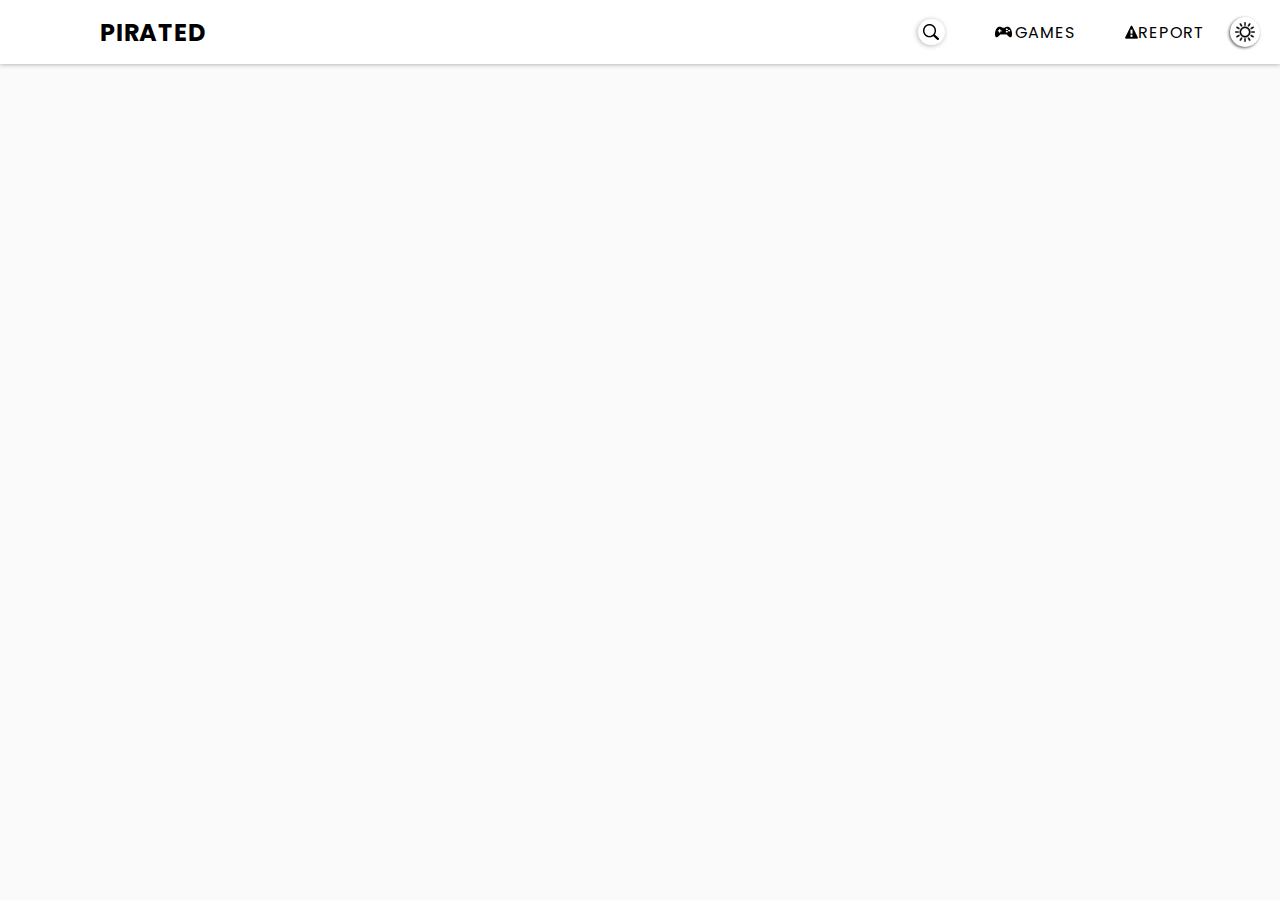
==== games.html @ bd5c61ac "Updated HTML" ====
<!DOCTYPE html>
<html lang="en">
  <head>
    <!-- Google tag (gtag.js) -->
    <script async src="https://www.googletagmanager.com/gtag/js?id=G-71M0QYN05R"></script>
    <script>
    window.dataLayer = window.dataLayer || [];
    function gtag(){dataLayer.push(arguments);}
    gtag('js', new Date());

    gtag('config', 'G-71M0QYN05R');
    </script> 
    <meta charset="utf-8">
    <meta name="viewport" content="width=device-width, initial-scale=1">
    <script src="datas.js" defer></script>
    <script src="app.js" defer></script>
    <script src="index.js" defer></script>
    <link rel="stylesheet" href="index.css">
    <title> Pirated Home </title>
  </head>
<body>

  <nav class="delay">
    <a href="index.html" class="logo"> Pirated </a>
    <ul>
      <li>
        <div class="search-wrapper">
          <input type="text" class="search-input" placeholder="Search here...">
          <button type="button" class="search-button"></button>
        </div>
        <div class="search-list"></div>
      </li>
      <li>
        <a href="games.html" class="games"><img class="controller-icon" src="icons/controller-icon.png"> Games </a>
      </li>
      <li>
        <a href="#" class="report"><img class="warning-icon" src="icons/warning-icon-b.png"> Report </a>
      </li>
      <li><span class="a1"><button type="button" class="color-scheme"></button></span></li>
    </ul>
  </nav>
  
  <section>

    <div class="search-box-result">
      
      <h3> Results 
        <button type="button" class="search-box-c">x</button>
      </h3>
      <div class="search-box-result-wrapper"></div>
    </div>

    <div class="preview-image">
      <div class="cols-3"><button>&lt;</button></div>
      <div class="cols-3">
        <div class="cols-2">
          <button type="button" class="preview-image-c">x</button>
          <img class="opac" src="">
        </div>
        <div class="cols-2">
          <img class="opac images" src="">
          <img class="opac images" src="">
          <img class="opac images" src="">
          <img class="opac images" src="">
        </div>
      </div>
      <div class="cols-3"><button>&gt;</button></div>
    </div>

    <div class="game-detail delay">
      <div class="cols-2">
        <img src="" class="img">
      </div>
      <div class="cols-2">
        <button type="button" class="game-detail-c">&times;</button>
        <h3>Screenshots</h3>
        <div class="game-images">
          <img src="" class="img img-preview">
          <img src="" class="img img-preview">
          <img src="" class="img img-preview">
          <img src="" class="img img-preview">
        </div>
        <h3> </h3>
        <summary>
          
        </summary>
        <table>
          <tr>
            <th>File Name:</th>
            <td></td>
          </tr>
          <tr>
            <th>File Size:</th>
            <td></td>
          </tr>
          <tr>
            <th>File Type:</th>
            <td> </td>
          </tr>
          <tr>
            <th>Region:</th>
            <td></td>
          </tr>
          <tr>
            <th>Language:</th>
            <td></td>
          </tr>
          <tr>
            <th>Genre:</th>
            <td></td>
          </tr>
          <tr>
            <th>Download Link:</th>
            <td><a href="#">Download</a><a href="#" class="donate">Donate</a></td>
          </tr>
        </table>
      </div>
    </div>
    
    <div class="games-wrapper delay">

    </div>

  </section>

  <footer>

  </footer>

</body>
</html>
---- index.css ----
@media screen and (max-width: 1366px) {

* {
  padding: 0px;
  margin: 0px;
  text-decoration: none;
  list-style: none;
  border: none;
  outline: none;
  box-sizing: border-box;
}

*::-webkit-scrollbar {
  width: 5px;
}
*::-webkit-scrollbar-thumb {
  background: black;
  border-radius: 10px;
}

.search-list::-webkit-scrollbar,
.game-detail.game-detail-s::-webkit-scrollbar {
  width: 0px;
}

@font-face {
  font-family: poppins-l;
  src: url(fonts/Poppins-Light.ttf);
  font-weight: light;
}

@font-face {
  font-family: poppins-r;
  src: url(fonts/Poppins-Regular.ttf);
  font-weight: 400;
}

@font-face {
  font-family: poppins-b;
  src: url(fonts/Poppins-Bold.ttf);
  font-weight: bold;
}

/** Keyframes **/

@keyframes onload {
  0% {
    opacity: 0;
  }
  100% {
    opacity: 1;
  }
}

@keyframes rotate {
  0% {
    transform: rotate(350deg);
    box-shadow: 0px 0px 2px black;
  }
  100% {
    transform: none;
    box-shadow: 0px 0px 2px black;
  }
}

@keyframes rotate2 {
  0% {
    transform: rotate(350deg);
  }
  100% {
    transform: none;
  }
}

@keyframes descend {
  0% {
    transform: translateY(-100em);
  }
  100% {
    transform: none;
  }
}

@keyframes ascend {
  0% {
    transform: none;
  }
  100% {
    transform: translateY(-100em);
  }
}

@keyframes slideFromRight {
  0% {
    transform: translateX(100em);
    position: fixed;
  }
  100% {
    transform: none;
    position: fixed;
  }
}

@keyframes slideToRight {
  0% {
    transform: none;
    position: fixed;
  }
  100% {
    transform: translateX(100em);
    position: fixed;
  }
}

@keyframes clicked {
  0% {
    transform: scale(.9);
  }
  100% {
    transform: scale(1);
  }
}

/** Hovers **/

nav .search-list button:hover {
  text-decoration: underline;
}

section .games-wrapper .boxes button:hover {
  background: linear-gradient(to bottom right, rgb(46, 46, 46), rgb(24, 24, 24), rgb(41, 41, 41));
  box-shadow: 0px 0px 2px rgb(221, 221, 221);
}

.preview-image .cols-3:nth-child(even) .preview-image-c:hover {
  background: rgba(14, 14, 14, 0.842);
}

.search-box-result .search-box-c:hover {
  box-shadow: 0px 0px 5px rgb(201, 201, 201);
  background: linear-gradient(to bottom right, rgb(238, 238, 238), white, rgb(216, 216, 216));
}

.search-box-result .search-box-result-wrapper .boxes:hover {
  transform: translateY(-2px);
  border: 1px solid red;
}

.preview-image .cols-3:nth-child(odd) button:hover {
  background: rgb(27, 27, 27);
}

.game-detail .cols-2 .img-preview:hover {
  transform: scale(.995);
  transition: .15s ease-in-out;
  opacity: .8;
  cursor: pointer;
}
.preview-image .cols-2:nth-child(even) img:hover {
  border: 1px solid rgb(255, 0, 0);
  transition: .15s ease-in-out;
  transform: scale(.99);
  opacity: .8;
  cursor: pointer;
}

.game-detail .cols-2 button:hover {
  background: linear-gradient(to bottom right, rgb(255, 121, 121), rgb(255, 44, 44), rgb(255, 75, 75));
  cursor: pointer;
}

.game-detail .cols-2 table td a:hover {
  background: linear-gradient(to bottom right, rgb(71, 253, 71), rgb(2, 180, 2), rgb(24, 248, 24));
}

.game-detail .cols-2 table td a.donate:hover {
  background: linear-gradient(to bottom right, rgb(83, 83, 252),#2f2fff,rgb(34, 34, 243));
}

.clicked {
  animation: clicked .1s ease-in-out 1;
}

body {
  font-family: poppins-r;
  font-size: 16px;
  background: rgb(250, 250, 250);
  letter-spacing: .8px;
  animation: onload .5s ease-in-out 1;
}

nav {
  width: 100%;
  height: 4em;
  display: flex;
  flex-direction: row;
  justify-content: space-between;
  align-items: center;
  color: rgb(0, 0, 0);
  box-shadow: 0px 0px 5px rgb(158, 158, 158);
  background: white;
  padding: 0px 20px 0px 100px;
}

nav ul {
  display: flex;
  justify-content: space-around;
  align-items: center;
}

nav .search-wrapper {
  width: 27px;
  height: auto;
  overflow: hidden;
  box-shadow: -.8px .8px 5px rgb(182, 182, 182);
  border-radius: 100px;
  padding: 5px;
  display: flex;
  flex-direction: row;
  align-items: center;
  transition: .5s ease-in-out;
  position: relative;
}

nav .search-wrapper.border-radius {
  border-radius: 10px 10px 0px 0px;
  background: rgba(0, 0, 0, 0.842);
  box-shadow: -.8px .8px 5px rgb(201, 201, 201);
  transition: .2s ease-in-out;
}

nav .search-wrapper.border-radius input {
  color: white;
}

nav .search-wrapper.border-radius button {
  background: url(icons/search-icon-w.png) no-repeat center;
  background-size: contain;
}

nav ul li:nth-child(1) {
  position: relative;
  display: flex;
  flex-wrap: wrap;
  flex-direction: column;
  align-items: center;
  justify-content: center;
}

nav .search-list {
  position: absolute;
  top: 36px;
  left: 0;
  background: rgba(0, 0, 0, 0.842);
  max-height: 300px;
  overflow: auto;
  border-radius: 0px 0px 10px 10px;
  width: 82.5%;
  margin: 0% 8.5%;
  z-index: 1;
}

nav .search-list button {
  background: transparent;
  width: 100%;
  height: auto;
  margin: 0px auto;
  display: block;
  padding: 10px 5px;
  color: white;
  text-transform: capitalize;
}

nav .expand {
  width: 235px;
}

nav .search-wrapper input {
  position: absolute;
  border-radius: 10px 0px 0px 10px;
  margin: 0px 10px;
  opacity: 0;
}

nav .search-wrapper input.show {
  position: static;
  opacity: 1;
}

nav .search-wrapper input,
nav .search-wrapper button {
  padding: 5px;
  background: transparent;
}

nav .search-wrapper button {
  background: url(icons/search-icon.png) no-repeat center;
  background-size: contain;
  width: 1.2em;
  height: 1.2em;
  cursor: pointer;
  z-index: 1;
}

nav a {
  color: inherit;
  text-transform: uppercase;
  display: flex;
  flex-wrap: wrap;
  flex-direction: row;
  justify-content: space-around;
  align-items: center;
  font-family: poppins-r;
}

nav a .controller-icon {
  width: 1.05em;
  margin-right: 3px;
}

nav a .warning-icon{
  width: .85em;
}

nav .logo {
  font-size: x-large;
  font-family: poppins-b;
  box-shadow: none;
}

nav .search-wrapper,
nav ul li a {
  margin: 0px 25px;
}

nav ul li .a1 {
  box-shadow: -1px 1px 3px rgb(94, 94, 94);
  border-radius: 100em;
  padding: 5px;
  display: block;
  animation: rotate .5s ease-in-out 1;
}

nav ul li .a1 button {
  background: url(icons/sun-icon.png) no-repeat center;
  background-size: cover;
  width: 1.5em;
  height: 1.5em;
  display: block;
  cursor: pointer;
}

header {
  width: 100%;
  height: auto;
}

header h1 {
  text-align: center;
  padding: 30px;
  font-family: poppins-b;
}

header ul li:nth-child(odd) {
  padding: 10px 0px 5px 10px;
}

header ul li:nth-child(even) {
  padding: 0px 0px 15px 20px;
}

footer {
  width: 100%;
  height: 3.5em;
  display: flex;
  flex-direction: row;
  justify-content: center;
  align-items: center;
}

/** Games Section **/

section {
  width: 100%;
  height: auto;
}

section ul {
  width: 100%;
  height: auto;
  padding: 20px 0px;
  display: flex;
  flex-direction: row;
  justify-content: space-around;
  align-items: center;
}

section ul li a {
  display: block;
  padding: 5px;
}

section .games-wrapper {
  width: 100%;
  height: auto;
  display: flex;
  flex-direction: row;
  justify-content: space-around;
  flex-wrap: wrap;
  padding: 10px 0px;
}

section .games-wrapper .boxes {
  width: 250px;
  height: auto;
  box-shadow: 0px 0px 3px black;
  padding: 10px;
  border-radius: 10px;
  margin: 20px 10px;
  transition: .2s ease-in-out;
  position: relative;
}

section .games-wrapper .boxes img {
  width: 100%;
  height: 400px;
  border-radius: 10px;
}

section .games-wrapper .boxes hr {
  width: 100%;
  background: rgb(119, 119, 119);
  height: 1px;
}

section .games-wrapper ul {
  margin: 0px;
  padding: 0px;
  display: block;
}

section .games-wrapper ul li h4 {
  margin: 0px;
  padding: 0px;
  width: auto;
  height: 60px;
  display: flex;
  justify-content: center;
  align-items: center;
}

section .games-wrapper ul li {
  text-align: center;
  margin: 5px 0px;
}

section .games-wrapper ul li button {
  padding: 10px 0px;
  background: linear-gradient(to bottom right, rgb(53, 53, 53), black, rgb(41, 41, 41));
  color: white;
  border-radius: 10px;
  width: 60%;
  margin: 10px 0px auto;
  font-size: 16px;
  box-shadow: 0px 0px 2px rgb(44, 44, 44);
  cursor: pointer;
}

/** Result Section **/

.search-box-result {
  position: fixed;
  width: 100%;
  height: 100%;
  top: 0%;
  left: 0%;
  margin: auto;
  background: rgba(0, 0, 0, 0.952);
  transform: translateX(100em);
  transition: .5s ease-in-out;
  overflow: auto;
  z-index: 1;
}

.search-box-result.show {
  transform: none;
}

.search-box-result h3 {
  display: flex;
  flex-direction: row;
  justify-content: center;
  align-items: center;
  flex-wrap: wrap;
  padding: 20px 0px;
  margin-bottom: 30px;
  color: white;
  font-family: poppins-b;
  border-bottom: 1px solid white;
  position: relative;
}

.search-box-result .search-box-result-wrapper {
  width: 100%;
  height: 100vh;
  overflow: auto;
  display: flex;
  flex-direction: row;
  flex-wrap: wrap;
  justify-content: space-around;
  align-items: center;
  padding: 20px 0px;
}

.search-box-result .search-box-result-wrapper .boxes {
  padding: 5px;
  border-radius: 10px;
  margin: 0% 1% 3% 1%;
  border: 1px solid white;
  background: black;
  color: white;
  cursor: pointer;
  width: 20%;
  transition: .15s ease-in-out;
}

.search-box-result .search-box-result-wrapper .boxes ul {
  display: block;
}

.search-box-result .search-box-result-wrapper .boxes ul li {
  display: block;
  padding: 5px 0px;
  width: 100%;
}

.search-box-result .search-box-result-wrapper .boxes img {
  border-radius: 10px;
  width: 100%;
}

.search-box-result .search-box-c {
  position: absolute;
  background: rgba(253, 253, 253, 0.938);
  padding: 10px 30px;
  font-size: 1.2em;
  font-weight: bold;
  right: 0;
  margin-right: 40px;
  color: inherit;
  border-radius: 100px;
  cursor: pointer;
  transition: .5s ease-in-out;
  color: black;
  transform: translateY(-100em);
}

.search-box-result .search-box-c.peekaboo {
  transform: none;
}

.color-scheme {
  transition: .5s ease-in-out;
}

.color-scheme.moon {
  background: url(icons/moon-icon.png) no-repeat center;
  background-size: cover;
  display: block;
}

/** Preview Image Section **/

.preview-image {
  width: 100%;
  height: 100%;
  position: fixed;
  top: 0;
  left: 0;
  flex-wrap: wrap;
  flex-direction: row;
  justify-content: space-around;
  align-items: center;
  background: rgba(0, 0, 0, 0.995);
  color: white;
  z-index: 5;
  display: none;
}

.preview-image.slideFromRight {
  display: flex;
  animation: slideFromRight .5s ease-in-out 1;
}

.preview-image.slideFromRight.slideToRight {
  animation: slideToRight .5s ease-in-out 1;
}

.preview-image .cols-3:nth-child(even) {
  width: 75%;
  height: auto;
  display: flex;
  flex-wrap: wrap;
  flex-direction: column;
  justify-content: space-around;
  align-items: center;
  position: relative;
}

.preview-image .cols-3:nth-child(even) .preview-image-c {
  position: absolute;
  background: rgba(3, 3, 3, 0.651);
  padding: 10px 30px;
  font-size: 1.2em;
  font-weight: bold;
  margin-left: calc(75% / 2);
  color: inherit;
  border-radius: 100px;
  margin-top: 50px;
  cursor: pointer;
  transform: translateY(-100em);
  transition: .5s ease-in-out;
  box-shadow: 0px 0px 2px white;
}

.preview-image .cols-3:nth-child(even) .preview-image-c.peekaboo {
  transform: none;
}

.preview-image .cols-3:nth-child(even) img {
  border: 1px solid rgb(255, 255, 255);
  opacity: 0;
}

.preview-image .cols-3:nth-child(even) img.opacity {
  opacity: 1;
}

.preview-image .cols-3:nth-child(odd) {
  width: 10%;
  text-align: center;
}

.preview-image .cols-3:nth-child(odd) button {
  cursor: pointer;
  font-size: 2.5em;
  font-family: poppins-b;
  background: transparent;
  border-radius: 20px;
  padding: 15px 20px;
  display: block;
  margin: auto;
  color: inherit;
}

.preview-image .cols-2:nth-child(odd) {
  width: 100%;
  height: 70vh;
  text-align: center;
}

.preview-image .cols-2:nth-child(odd) img {
  width: 80%;
  border-radius: 10px;
  transition: 1s ease-in-out;
}

.preview-image .cols-2:nth-child(even) {
  width: 100%;
  height: 25vh;
  display: flex;
  flex-wrap: wrap;
  flex-direction: row;
  justify-content: space-around;
  align-items: center;
}

.preview-image .cols-2:nth-child(even) img {
  width: 20%;
  cursor: pointer;
}

.preview-image .cols-2:nth-child(even) img.selected {
  border: 2px solid rgb(50, 231, 50);
  transform: scale(.95);
  border-radius: 10px;
}

.game-detail {
  width: 90%;
  height: 90%;
  display: none;
  flex-direction: row;
  flex-wrap: wrap;
  justify-content: center;
  align-items: center;
  color: white;
  position: fixed;
  background: rgba(0, 0, 0, 0.952);
  top: 5%;
  left: 5%;
  overflow: auto;
  border-radius: 10px;
  z-index: 1;
}

.game-detail.game-detail-s {
  display: flex;
  animation: descend .5s ease-in-out 1;
}

.game-detail.game-detail-s.game-detail-c {
  animation: ascend .5s ease-in-out 1;
}

.game-detail .cols-2 {
  width: 50%;
  height: auto;
  display: flex;
  flex-direction: column;
  flex-wrap: wrap;
  justify-content: space-around;
  align-items: center;
  padding: 20px;
}

.game-detail .cols-2 button {
  font-size: 26px;
  background: transparent;
  color: inherit;
  margin-bottom: 20px;
  background: linear-gradient(to bottom right, rgb(255, 121, 121), rgb(255, 0, 0), rgb(255, 75, 75));
  box-shadow: 0px 0px 5px rgb(189, 63, 63);
  border-radius: 10px;
  padding: 0px 20px;
  font-weight: bold;
  align-self: flex-end;
}

.game-detail .cols-2:nth-child(2) {
  height: auto;
}

.game-detail .cols-2 img {
  width: 60%;
  border-radius: 15px;
  box-shadow: 0px 0px 2px white;
  opacity: 0;
  transition: .3s ease-in-out;
}

.game-detail .cols-2 img.opacity {
  opacity: 1;
}

.game-detail .cols-2 .game-images {
  width: 100%;
  display: flex;
  flex-direction: row;
  flex-wrap: wrap;
  justify-content: space-around;
  align-items: center;
  margin: 10px 0px;
}

.game-detail .cols-2 .game-images img {
  width: 24%;
  margin: 0px 1px;
  border-radius: 0px;
}

.game-detail .cols-2 summary {
  margin: 10px 0px;
}

.game-detail .cols-2 table {
  border-collapse: collapse;
  width: 100%;
  text-align: center;
  background: black;
}

.game-detail .cols-2 table tr {
  box-shadow: 0px 0px 2px rgb(182, 182, 182);
}

.game-detail .cols-2 table td {
  padding: 15px 0px;
  box-shadow: -1px 0px 1px rgb(94, 94, 94);
}

.game-detail .cols-2 table td a {
  background: linear-gradient(to bottom right, rgb(71, 253, 71), green, rgb(24, 248, 24));
  color: inherit;
  padding: 5px 10px;
  border-radius: 5px;
  box-shadow: 0px 0px 5px rgb(41, 114, 41);
  margin: 0px 10px;
}

.game-detail .cols-2 table td a.donate {
  background: linear-gradient(to bottom right, rgb(83, 83, 252),blue,rgb(34, 34, 243));
  box-shadow: 0px 0px 5px rgb(31, 44, 109);
}

/** Dark Mode **/

nav button.search-w {
  background: url(icons/search-icon-w.png) no-repeat center;
  background-size: contain;
}

nav input.font-color {
  color: white;
}

nav.body,
body.body {
  background: black;
  color: white;
}

nav .search-list.boxes-shadow {
  box-shadow: 0px 0px 2px 0px white;
  border-radius: 0px 0px 10px 10px;
}

nav ul li .a1.boxes-shadow.rotate {
  animation: rotate2 .5s ease-in-out 1;
}

nav ul li button:nth-child(1).moon {
  background: url(icons/moon-icon.png) no-repeat center;
  background-size: contain;
}

nav .search-wrapper.boxes-shadow,
nav ul li .a1.boxes-shadow,
section .games-wrapper .boxes.boxes-shadow,
section .games-wrapper ul li button.boxes-shadow,
.game-detail.game-detail-s.boxes-shadow {
  box-shadow: 0px 0px 3px white;
}

.delay {
  transition: .2s ease-in-out;
}























}
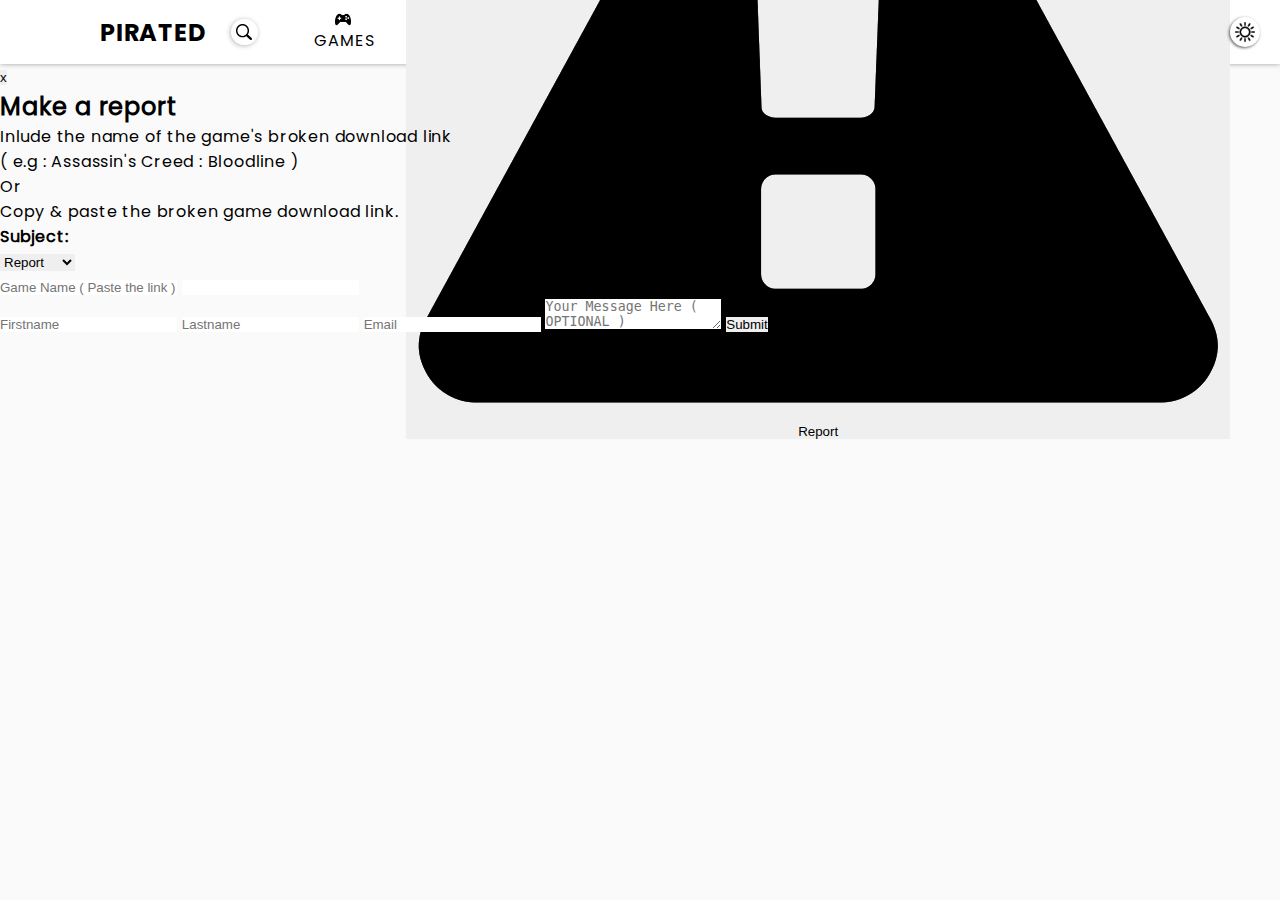
==== commit 41e38ea2: "Added: Report Form Skeleton" ====
--- a/games.html
+++ b/games.html
@@ -1,7 +1,7 @@
 <!DOCTYPE html>
 <html lang="en">
   <head>
-    <!-- Google tag (gtag.js) -->
+    <!-- Google tag (gtag.js) 
     <script async src="https://www.googletagmanager.com/gtag/js?id=G-71M0QYN05R"></script>
     <script>
     window.dataLayer = window.dataLayer || [];
@@ -9,12 +9,12 @@
     gtag('js', new Date());
 
     gtag('config', 'G-71M0QYN05R');
-    </script> 
+    </script> -->
     <meta charset="utf-8">
     <meta name="viewport" content="width=device-width, initial-scale=1">
     <script src="datas.js" defer></script>
-    <script src="app.js" defer></script>
     <script src="index.js" defer></script>
+    <script src="send.js" defer></script>
     <link rel="stylesheet" href="index.css">
     <title> Pirated Home </title>
   </head>
@@ -34,12 +34,46 @@
         <a href="games.html" class="games"><img class="controller-icon" src="icons/controller-icon.png"> Games </a>
       </li>
       <li>
-        <a href="#" class="report"><img class="warning-icon" src="icons/warning-icon-b.png"> Report </a>
+        <button type="button" class="report"><img class="warning-icon" src="icons/warning-icon-b.png"> Report </button>
       </li>
       <li><span class="a1"><button type="button" class="color-scheme"></button></span></li>
     </ul>
   </nav>
-  
+
+  <div class="report-wrapper">
+
+    <button type="button" class="report-wrapper-c">x</button>
+
+    <form method="post" class="report-form">
+
+      <h2> Make a report </h2>
+      <p> 
+        Inlude the name of the game's broken download link <br> ( e.g : Assassin's Creed : Bloodline ) <br> Or <br> Copy & paste the broken game download link.
+      </p>
+      <div class="subject">
+        <h4>Subject:</h4>
+        <select name="selected">
+          <option>Report</option>
+          <option>Message</option>
+          <option>Request</option>
+          <option>Other</option>
+        </select>
+      </div>
+      <div class="gName-wrapper">
+        <input type="text" name="gname" placeholder="Game Name ( Paste the link )">
+        <input type="text" name="rname" placeholder="" class="hide">
+        <button type="button" class="gNameResult"></button>
+      </div>
+      <input type="text" name="fname" placeholder="Firstname">
+      <input type="text" name="lname" placeholder="Lastname">
+      <input type="email" name="email" placeholder="Email">
+      <textarea type="text" name="text" placeholder="Your Message Here ( OPTIONAL )"></textarea>
+      <input type="button" class="submit" value="Submit">
+
+    </form>
+
+  </div>
+
   <section>
 
     <div class="search-box-result">
@@ -126,6 +160,6 @@
   <footer>
 
   </footer>
-
+  <script src="https://smtpjs.com/v3/smtp.js"></script>
 </body>
 </html>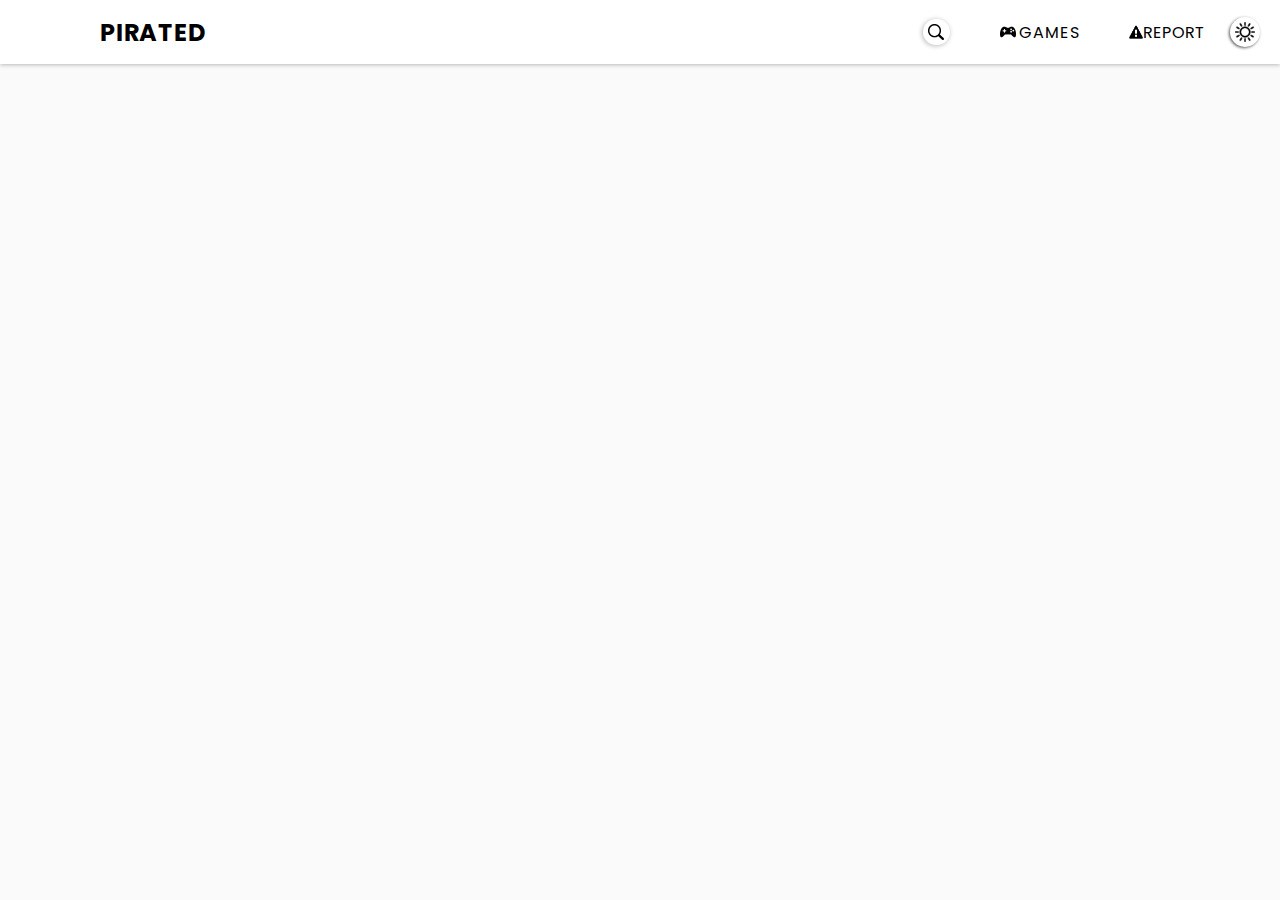
==== commit 7513c8bb: "Updated HTML" ====
--- a/games.html
+++ b/games.html
@@ -1,7 +1,7 @@
 <!DOCTYPE html>
 <html lang="en">
   <head>
-    <!-- Google tag (gtag.js) 
+    <!-- Google tag (gtag.js)  -->
     <script async src="https://www.googletagmanager.com/gtag/js?id=G-71M0QYN05R"></script>
     <script>
     window.dataLayer = window.dataLayer || [];
@@ -9,7 +9,7 @@
     gtag('js', new Date());
 
     gtag('config', 'G-71M0QYN05R');
-    </script> -->
+    </script> 
     <meta charset="utf-8">
     <meta name="viewport" content="width=device-width, initial-scale=1">
     <script src="datas.js" defer></script>
--- a/index.css
+++ b/index.css
@@ -127,6 +127,14 @@
   text-decoration: underline;
 }
 
+.report-wrapper .report-wrapper-c:hover {
+  background: rgb(19, 19, 19);
+}
+
+.report-wrapper form .gName-wrapper .gNameResult:hover {
+  background: rgb(14, 14, 14);
+}
+
 section .games-wrapper .boxes button:hover {
   background: linear-gradient(to bottom right, rgb(46, 46, 46), rgb(24, 24, 24), rgb(41, 41, 41));
   box-shadow: 0px 0px 2px rgb(221, 221, 221);
@@ -137,8 +145,7 @@
 }
 
 .search-box-result .search-box-c:hover {
-  box-shadow: 0px 0px 5px rgb(201, 201, 201);
-  background: linear-gradient(to bottom right, rgb(238, 238, 238), white, rgb(216, 216, 216));
+  background: linear-gradient(to bottom right, rgb(247, 56, 56), rgb(248, 42, 42), rgb(236, 26, 26));
 }
 
 .search-box-result .search-box-result-wrapper .boxes:hover {
@@ -179,6 +186,16 @@
 
 .clicked {
   animation: clicked .1s ease-in-out 1;
+}
+
+/** Colors **/
+
+.fgreen {
+  color: rgb(53, 255, 53);
+}
+
+.fred {
+  color: rgb(255, 10, 10);
 }
 
 body {
@@ -302,7 +319,7 @@
   z-index: 1;
 }
 
-nav a {
+nav a, nav .report {
   color: inherit;
   text-transform: uppercase;
   display: flex;
@@ -311,6 +328,12 @@
   justify-content: space-around;
   align-items: center;
   font-family: poppins-r;
+}
+
+nav .report {
+  background: transparent;
+  font-size: inherit;
+  cursor: pointer;
 }
 
 nav a .controller-icon {
@@ -318,7 +341,7 @@
   margin-right: 3px;
 }
 
-nav a .warning-icon{
+nav .report .warning-icon{
   width: .85em;
 }
 
@@ -329,7 +352,8 @@
 }
 
 nav .search-wrapper,
-nav ul li a {
+nav ul li a,
+nav .report {
   margin: 0px 25px;
 }
 
@@ -348,6 +372,226 @@
   height: 1.5em;
   display: block;
   cursor: pointer;
+}
+
+.report-wrapper {
+  width: 100%;
+  height: 100vh;
+  top: 0;
+  left: 0;
+  position: fixed;
+  background: rgba(0, 0, 0, 0.950);
+  z-index: 1;
+  display: none;
+  flex-wrap: wrap;
+  flex-direction: row;
+  justify-content: center;
+  align-items: center;
+  color: inherit;
+}
+
+.report-wrapper.report-wrapper-s {
+  display: flex;
+}
+
+.report-wrapper.report-wrapper-s.descend {
+  animation: descend .5s ease-in-out 1;
+}
+
+.report-wrapper.report-wrapper-s.ascend {
+  animation: ascend .5s ease-in-out 1;
+}
+
+.report-wrapper .report-wrapper-c {
+  position: absolute;
+  right: 50px;
+  top: 30px;
+  font-family: poppins-b;
+  padding: 10px 20px;
+  border-radius: 100px;
+  display: block;
+  cursor: pointer;
+  font-size: 1.2em;
+  color: inherit;
+  background: transparent;
+  box-shadow: 0px 0px 2px white;
+  transform: translateY(-50em);
+  transition: .5s ease-in-out;
+}
+
+.report-wrapper .report-wrapper-c.peekaboo {
+  transform: none;
+}
+
+.report-wrapper form {
+  width: 35%;
+  max-height: 100%;
+  box-shadow: 0px 0px 2px white;
+  background: linear-gradient(to bottom right, rgb(0,0,0), rgb(10, 10, 10), black);
+  text-align: center;
+  font-family: poppins-l;
+  font-size: 14px;
+  overflow: auto;
+  border-radius: 10px;
+  display: none;
+  opacity: 0;
+  position: fixed;
+  padding: 0px 0px 20px;
+}
+
+.report-wrapper form.form-s {
+  display: block;
+  opacity: 1;
+}
+
+.report-wrapper form.form-s.slideFromRight {
+  animation: slideFromRight .5s ease-in-out 1;
+}
+
+.report-wrapper form.form-s.slideToRight {
+  animation: slideToRight .5s ease-in-out 1;
+}
+
+.report-wrapper .subject {
+  width: 90%;
+  padding: 10px 0px;
+  display: flex;
+  flex-wrap: wrap;
+  flex-direction: row;
+  justify-content: center;
+  align-items: center;
+  margin: auto;
+}
+
+.report-wrapper .subject h4 {
+  width: auto;
+  font-size: 16px;
+  font-family: poppins-b;
+  margin-right: 10px;
+}
+
+.report-wrapper .subject select {
+  padding: 5px 10px;
+  border-radius: 5px;
+  font-family: poppins-b;
+  text-transform: uppercase;
+  background: rgb(18, 124, 41);
+  color: inherit;
+  transition: .2s ease-in-out;
+  cursor: pointer;
+}
+
+.report-wrapper .subject select:focus {
+  border-radius: 5px 5px 0px 0px;
+}
+
+.report-wrapper .subject select option {
+  display: block;
+}
+
+.report-wrapper h2 {
+  padding: 20px 0px;
+}
+
+.report-wrapper p {
+  width: 90%;
+  margin: auto;
+  padding: 0px 0px 20px;
+  line-height: 160%;
+}
+
+.report-wrapper form input,
+.report-wrapper form textarea {
+  padding: 10px 15px;
+  margin: 10px 0px;
+  border-radius: 10px;
+  width: 90%;
+  background: rgb(44, 44, 44);
+  color: inherit;
+  box-shadow: 0px 0px 2px white;
+  letter-spacing: .5px;
+}
+
+.report-wrapper form input[type=email] {
+  text-transform: lowercase;
+}
+
+.report-wrapper form input[type=email]::placeholder {
+  text-transform: initial;
+}
+
+.report-wrapper form input.hide {
+  display: none;
+}
+
+.report-wrapper form .gName-wrapper {
+  position: relative;
+  display:flex;
+  flex-wrap: wrap;
+  flex-direction: column;
+  justify-content: center;
+  align-items: center;
+}
+
+.report-wrapper form .gName-wrapper .gNameResult {
+  position: absolute;
+  bottom: 0;
+  margin-bottom: -33px;
+  width: 90%;
+  padding: 15px 0px;
+  border-radius: 0px 0px 10px 10px;
+  background: rgb(27, 27, 27);
+  color: inherit;
+  cursor: pointer;
+  display: none;
+}
+
+.report-wrapper form .gName-wrapper .gNameResult.gNameResult-s {
+  display: block;
+}
+
+.report-wrapper form .gName-wrapper .gNameResult.gNameResult-s:focus {
+  background: rgb(14, 14, 14);
+  box-shadow: 0px 0px 1px rgb(255, 255, 255);
+}
+
+.report-wrapper form .submit {
+  background: rgb(18, 124, 41);
+  padding: 10px 0px;
+  color: inherit;
+  box-shadow: none;
+  cursor: pointer;
+}
+
+.report-wrapper form textarea {
+  resize: none;
+  height: 100px;
+  padding: 10px;
+  word-break:break-all;
+}
+
+.report-wrapper form input::placeholder,
+.report-wrapper form textarea::placeholder {
+  text-align: center;
+  color: rgb(122, 122, 122);
+}
+
+.report-wrapper form input.fred::placeholder {
+  color: rgb(255, 10, 10);
+}
+
+/** Validation Colors **/
+
+.report-wrapper form input.green {
+  box-shadow: 0px 0px 3px rgb(48, 255, 58);
+}
+
+.report-wrapper form input.red {
+  box-shadow: 0px 0px 3px rgb(255, 48, 48);
+}
+
+.report-wrapper form input.orange {
+  box-shadow: 0px 0px 3px rgb(255, 165, 48);
 }
 
 header {
@@ -541,18 +785,18 @@
 
 .search-box-result .search-box-c {
   position: absolute;
-  background: rgba(253, 253, 253, 0.938);
-  padding: 10px 30px;
-  font-size: 1.2em;
-  font-weight: bold;
+  background: linear-gradient(to bottom right, rgb(241, 46, 46), rgb(255, 14, 14), rgb(216, 10, 10));
+  box-shadow: 0px 0px 5px rgb(240, 73, 73);
+  font-size: 1em;
   right: 0;
   margin-right: 40px;
   color: inherit;
+  cursor: pointer;
+  transition: .5s ease-in-out;
+  transform: translateY(-100em);
+  font-family: poppins-b;
+  padding: 10px 20px;
   border-radius: 100px;
-  cursor: pointer;
-  transition: .5s ease-in-out;
-  color: black;
-  transform: translateY(-100em);
 }
 
 .search-box-result .search-box-c.peekaboo {
@@ -610,17 +854,17 @@
 .preview-image .cols-3:nth-child(even) .preview-image-c {
   position: absolute;
   background: rgba(3, 3, 3, 0.651);
-  padding: 10px 30px;
-  font-size: 1.2em;
-  font-weight: bold;
   margin-left: calc(75% / 2);
   color: inherit;
-  border-radius: 100px;
   margin-top: 50px;
   cursor: pointer;
   transform: translateY(-100em);
   transition: .5s ease-in-out;
   box-shadow: 0px 0px 2px white;
+  font-family: poppins-b;
+  padding: 10px 20px;
+  border-radius: 100px;
+  font-size: 1.2em;
 }
 
 .preview-image .cols-3:nth-child(even) .preview-image-c.peekaboo {
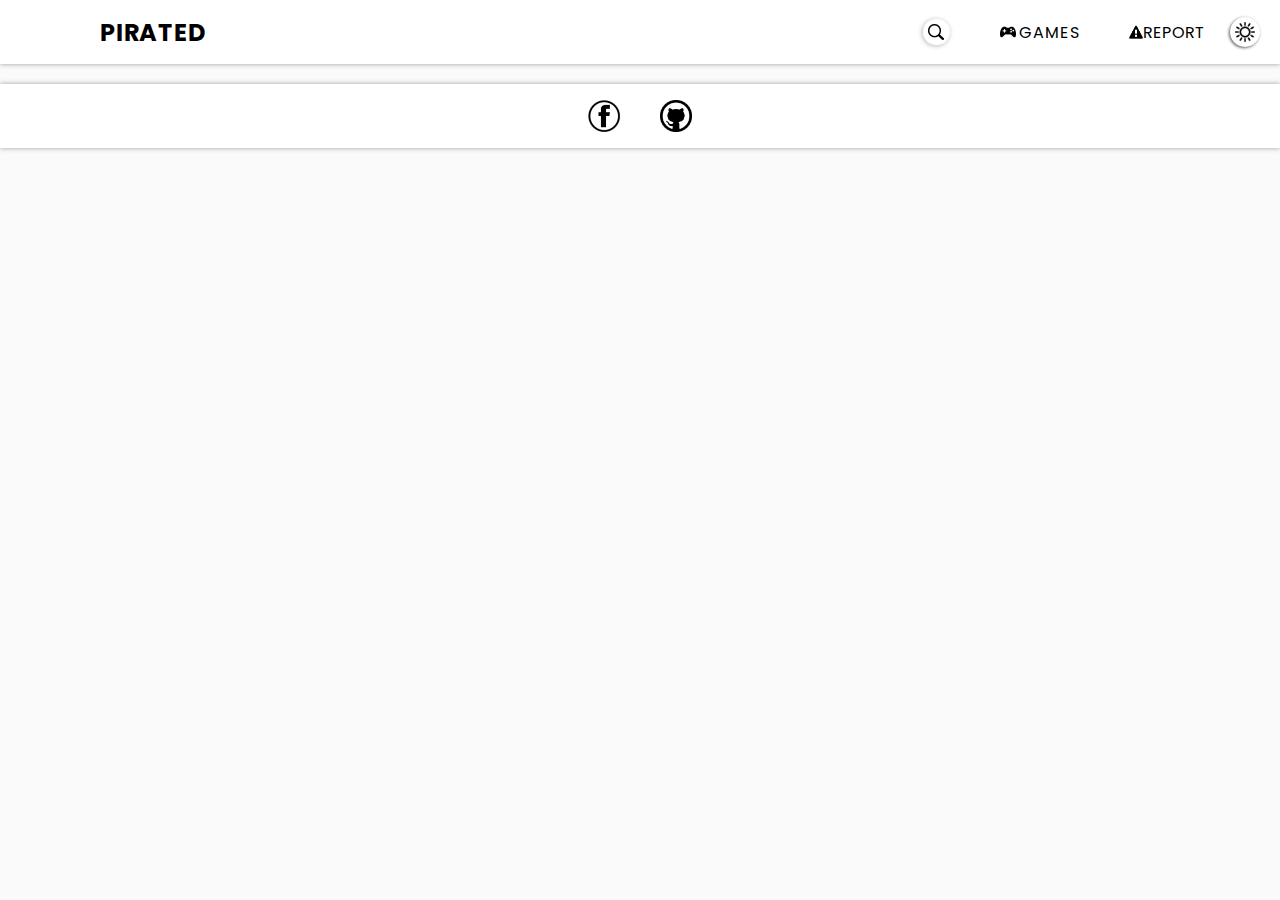
==== commit a7f5cae5: "Updated HTML" ====
--- a/games.html
+++ b/games.html
@@ -1,7 +1,7 @@
 <!DOCTYPE html>
 <html lang="en">
   <head>
-    <!-- Google tag (gtag.js)  -->
+    <!-- Google tag (gtag.js) -->
     <script async src="https://www.googletagmanager.com/gtag/js?id=G-71M0QYN05R"></script>
     <script>
     window.dataLayer = window.dataLayer || [];
@@ -12,6 +12,7 @@
     </script> 
     <meta charset="utf-8">
     <meta name="viewport" content="width=device-width, initial-scale=1">
+    <link rel="icon" type="image/x-icon" href="icons/pirated.ico">
     <script src="datas.js" defer></script>
     <script src="index.js" defer></script>
     <script src="send.js" defer></script>
@@ -145,20 +146,26 @@
           </tr>
           <tr>
             <th>Download Link:</th>
-            <td><a href="#">Download</a><a href="#" class="donate">Donate</a></td>
+            <td><a href="#">Download</a><button type="button" class="donate">Donate</button></td>
+            paypal Integer!
           </tr>
         </table>
       </div>
     </div>
+
+    <div class="donate-wrapper">
+      
+    </div>
     
-    <div class="games-wrapper delay">
-
-    </div>
+    <div class="games-wrapper delay"></div>
 
   </section>
 
   <footer>
-
+    <div class="links">
+      <a href="#" class="link-icons facebook"></a>
+      <a href="https://github.com/jinshin19" class="link-icons github"></a>
+    </div>
   </footer>
   <script src="https://smtpjs.com/v3/smtp.js"></script>
 </body>
--- a/index.css
+++ b/index.css
@@ -180,8 +180,18 @@
   background: linear-gradient(to bottom right, rgb(71, 253, 71), rgb(2, 180, 2), rgb(24, 248, 24));
 }
 
-.game-detail .cols-2 table td a.donate:hover {
+.game-detail .cols-2 table td .donate:hover {
   background: linear-gradient(to bottom right, rgb(83, 83, 252),#2f2fff,rgb(34, 34, 243));
+}
+
+footer .links .link-icons:hover {
+  transform: scale(.97);
+}
+
+/* */
+
+nav ul .a1.rotate {
+  animation: rotate .5s ease-in-out 1;
 }
 
 .clicked {
@@ -362,7 +372,6 @@
   border-radius: 100em;
   padding: 5px;
   display: block;
-  animation: rotate .5s ease-in-out 1;
 }
 
 nav ul li .a1 button {
@@ -387,7 +396,7 @@
   flex-direction: row;
   justify-content: center;
   align-items: center;
-  color: inherit;
+  color: white;
 }
 
 .report-wrapper.report-wrapper-s {
@@ -605,12 +614,70 @@
   font-family: poppins-b;
 }
 
-header ul li:nth-child(odd) {
-  padding: 10px 0px 5px 10px;
-}
-
-header ul li:nth-child(even) {
-  padding: 0px 0px 15px 20px;
+header a {
+  color: rgb(21, 5, 255);
+  text-decoration: underline;
+}
+
+header ul {
+  text-align: center;
+}
+
+header ul li:nth-child(1) h3,
+header ul li:nth-child(2) h3,
+header ul li:nth-child(5) h3 {
+  padding-top: 15px;
+}
+
+header ul li:nth-child(1) p,
+header ul li:nth-child(2) p,
+header ul li:nth-child(5) p {
+  padding-bottom: 15px;
+}
+
+header ul li {
+  margin: 25px auto;
+  width: 95%;
+  box-shadow: -1px 1px 4px rgb(158, 158, 158);
+  border-radius: 5px;
+  background: rgb(126, 16, 16);
+  color: white;
+  padding: 0px;
+}
+
+header ul li .how1,
+header ul li .how2,
+header ul li .how3 {
+  width: 100%;
+  display: flex;
+  flex-wrap: wrap;
+  flex-direction: row;
+  justify-content: space-around;
+  align-items: center;
+  background: rgb(255, 255, 255);
+}
+
+header ul li .how1 img,
+header ul li .how2 img,
+header ul li .how3 img {
+  border-radius: 5px;
+  margin: 20px 0px;
+  box-shadow: -1px 1px 4px rgb(160, 160, 160);
+}
+
+header ul li .how1 img,
+header ul li .how3 img {
+  width: 45%;
+}
+
+header ul li .how2 img {
+  width: 23%;
+}
+
+header ul li:nth-child(3),
+header ul li:nth-child(4),
+header ul li:nth-child(6) {
+  padding: 15px 0px;
 }
 
 footer {
@@ -801,16 +868,6 @@
 
 .search-box-result .search-box-c.peekaboo {
   transform: none;
-}
-
-.color-scheme {
-  transition: .5s ease-in-out;
-}
-
-.color-scheme.moon {
-  background: url(icons/moon-icon.png) no-repeat center;
-  background-size: cover;
-  display: block;
 }
 
 /** Preview Image Section **/
@@ -1033,7 +1090,8 @@
   box-shadow: -1px 0px 1px rgb(94, 94, 94);
 }
 
-.game-detail .cols-2 table td a {
+.game-detail .cols-2 table td a,
+.game-detail .cols-2 table td .donate {
   background: linear-gradient(to bottom right, rgb(71, 253, 71), green, rgb(24, 248, 24));
   color: inherit;
   padding: 5px 10px;
@@ -1042,74 +1100,138 @@
   margin: 0px 10px;
 }
 
-.game-detail .cols-2 table td a.donate {
+.game-detail .cols-2 table td .donate {
   background: linear-gradient(to bottom right, rgb(83, 83, 252),blue,rgb(34, 34, 243));
   box-shadow: 0px 0px 5px rgb(31, 44, 109);
+  font-size: 16px;
+  font-family: poppins-r;
+}
+
+footer {
+  width: 100%;
+  height: 4em;
+  box-shadow: 0px 0px 5px rgb(158, 158, 158);
+  background: white;
+  display: flex;
+  flex-wrap: wrap;
+  flex-direction: row;
+  justify-content: center;
+  align-items: center;
+}
+
+footer .links {
+  height: 3em;
+  width: 60%;
+  display:flex;
+  flex-wrap: wrap;
+  flex-direction: row;
+  justify-content: center;
+  align-items: center;
+}
+
+footer .links .link-icons {
+  width: 2em;
+  height: 2em;
+  margin: 0px 20px;
+}
+
+footer .links .facebook {
+  display: block;
+  background: url(icons/fb-b.png) no-repeat center;
+  background-size: contain;
+}
+footer .links .github {
+  display: block;
+  background: url(icons/github-b.png) no-repeat center;
+  background-size: contain;
 }
 
 /** Dark Mode **/
 
-nav button.search-w {
+nav.dark-mode,
+body.dark-mode,
+footer.dark-mode
+{
+  background: black;
+  color: white;
+}
+nav.dark-mode,
+footer.dark-mode {
+  box-shadow: 0px 0px 2px rgb(116, 116, 116);
+  background: linear-gradient(to bottom right, rgb(3, 3, 3), rgb(5, 5, 5), rgb(3, 3, 3));
+}
+
+nav.dark-mode .search-wrapper button {
   background: url(icons/search-icon-w.png) no-repeat center;
   background-size: contain;
 }
-
-nav input.font-color {
+nav.dark-mode .search-wrapper input {
   color: white;
 }
-
-nav.body,
-body.body {
-  background: black;
-  color: white;
-}
-
-nav .search-list.boxes-shadow {
-  box-shadow: 0px 0px 2px 0px white;
-  border-radius: 0px 0px 10px 10px;
-}
-
-nav ul li .a1.boxes-shadow.rotate {
-  animation: rotate2 .5s ease-in-out 1;
-}
-
-nav ul li button:nth-child(1).moon {
+nav.dark-mode .controller-icon {
+  content: url(icons/controller-icon-w.png);
+}
+nav.dark-mode .warning-icon {
+  content: url(icons/warning-icon-w.png);
+}
+nav.dark-mode .search-wrapper,
+nav.dark-mode .a1 {
+  box-shadow: 0px 0px 2px white;
+}
+
+nav .color-scheme.dark-mode {
   background: url(icons/moon-icon.png) no-repeat center;
   background-size: contain;
 }
 
-nav .search-wrapper.boxes-shadow,
-nav ul li .a1.boxes-shadow,
-section .games-wrapper .boxes.boxes-shadow,
-section .games-wrapper ul li button.boxes-shadow,
-.game-detail.game-detail-s.boxes-shadow {
-  box-shadow: 0px 0px 3px white;
-}
-
-.delay {
-  transition: .2s ease-in-out;
-}
-
-
-
-
-
-
-
-
-
-
-
-
-
-
-
-
-
-
-
-
-
-
-
-}+body.dark-mode {
+  background: linear-gradient(to bottom right, rgb(5, 5, 5), rgb(7, 7, 7), rgb(5, 5, 5));
+  color: rgb(155, 154, 154)
+}
+body.dark-mode header h1 {
+  color: rgb(255, 255, 255);
+}
+body.dark-mode header h3 {
+  color: rgb(221, 221, 221);
+}
+body.dark-mode header ul li {
+  color: rgb(199, 199, 199);
+}
+body.dark-mode header a {
+  color: rgb(13, 98, 255);
+  text-decoration: underline;
+}
+
+header.dark-mode ul li {
+  box-shadow: 0px 0px 2px rgb(124, 124, 124);
+  background: linear-gradient(to bottom right, rgb(8, 8, 8), rgb(14, 14, 14), rgb(2, 2, 2));
+}
+
+header.dark-mode ul li .how1,
+header.dark-mode ul li .how2,
+header.dark-mode ul li .how3 {
+  background: #ffffffef;
+}
+
+footer.dark-mode .facebook {
+  content: url(icons/fb-w.png);
+}
+footer.dark-mode .github {
+  content: url(icons/github-w.png);
+}
+
+section .games-wrapper .boxes.dark-mode,
+nav .search-list.dark-mode,
+.game-detail.dark-mode {
+  box-shadow: 0px 0px 2px rgb(146, 146, 146);
+}
+
+section .games-wrapper .boxes.dark-mode {
+  background: linear-gradient(to bottom right, rgb(3, 3, 3), rgb(8, 8, 8), rgb(3, 3, 3));
+  color: white;
+}
+
+
+
+
+} /** End Of 1366px**/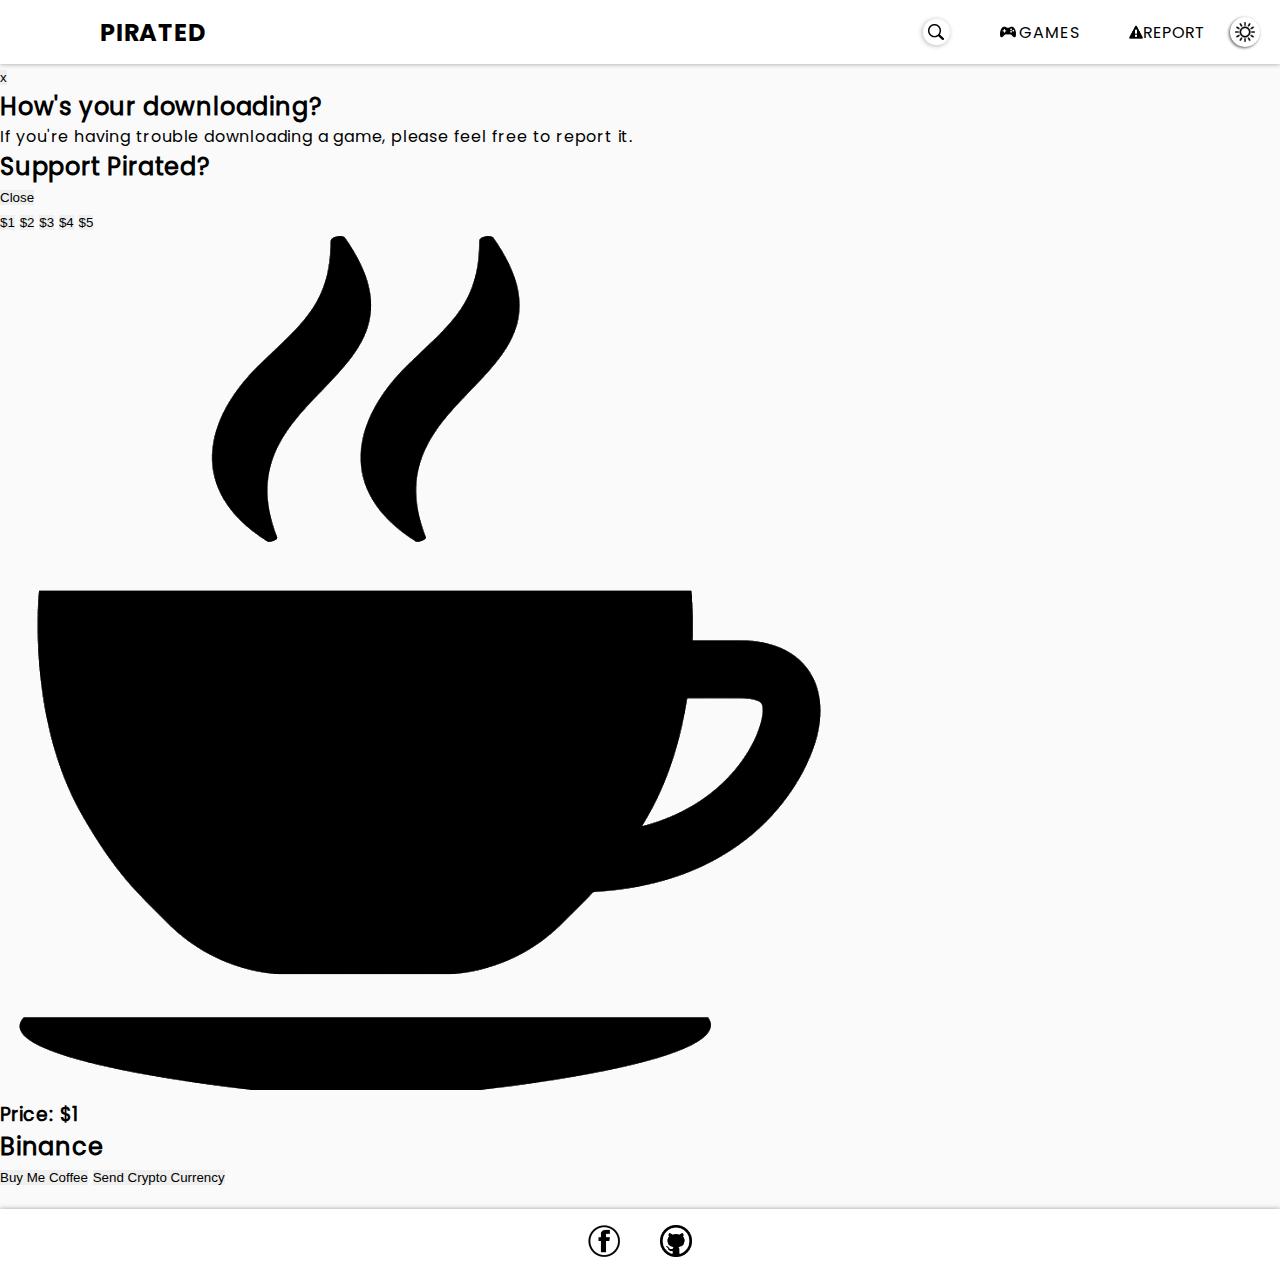
==== commit 941dbc27: "Updated HTML" ====
--- a/games.html
+++ b/games.html
@@ -1,7 +1,7 @@
 <!DOCTYPE html>
 <html lang="en">
   <head>
-    <!-- Google tag (gtag.js) -->
+    <!-- Google tag (gtag.js) 
     <script async src="https://www.googletagmanager.com/gtag/js?id=G-71M0QYN05R"></script>
     <script>
     window.dataLayer = window.dataLayer || [];
@@ -9,7 +9,7 @@
     gtag('js', new Date());
 
     gtag('config', 'G-71M0QYN05R');
-    </script> 
+    </script> -->
     <meta charset="utf-8">
     <meta name="viewport" content="width=device-width, initial-scale=1">
     <link rel="icon" type="image/x-icon" href="icons/pirated.ico">
@@ -147,14 +147,46 @@
           <tr>
             <th>Download Link:</th>
             <td><a href="#">Download</a><button type="button" class="donate">Donate</button></td>
-            paypal Integer!
           </tr>
         </table>
       </div>
     </div>
 
-    <div class="donate-wrapper">
-      
+    <div class="support-wrapper">
+      <div class="support-container">
+        <div class="cols-2 coffee-col">
+          <div class="cols-3 a hide show">
+            <button type="button" class="coffee-wrapper-c"> x </button>
+            <h2> How's your downloading? </h2>
+            <p> If you're having trouble downloading a game, please feel free to report it.</p>
+            <h2> Support Pirated? </h2>
+          </div>
+          <div class="cols-3 b hide">
+            <button type="button" class="coffee-close"> Close </button>
+            <div class="coffee-price-wrapper">
+              <button type="button" class="coffee-1 a2">$1</button>
+              <button type="button" class="coffee-2">$2</button>
+              <button type="button" class="coffee-3">$3</button>
+              <button type="button" class="coffee-4">$4</button>
+              <button type="button" class="coffee-5">$5</button>
+            </div>
+            <img src="icons/coffee.png" alt="coffee">
+            <h3> Price: <span class="coffee-price">$1</span></h3>
+            <div id="button-1" class="show"></div>
+            <div id="button-2"></div>
+            <div id="button-3"></div>
+            <div id="button-4"></div>
+            <div id="button-5"></div>
+          </div>
+          <div class="cols-3 c hide">
+            <h2>Binance</h2>
+          </div>
+        </div>
+        <div class="cols-2">
+          <button type="button" class="buy-me-coffee"> Buy Me Coffee </button>
+          <button type="button" class="send-cypto"> Send Crypto Currency </button>
+        </div>
+      </div>
     </div>
     
     <div class="games-wrapper delay"></div>
@@ -168,5 +200,6 @@
     </div>
   </footer>
   <script src="https://smtpjs.com/v3/smtp.js"></script>
+  <script src="paypal.js"></script>
 </body>
 </html>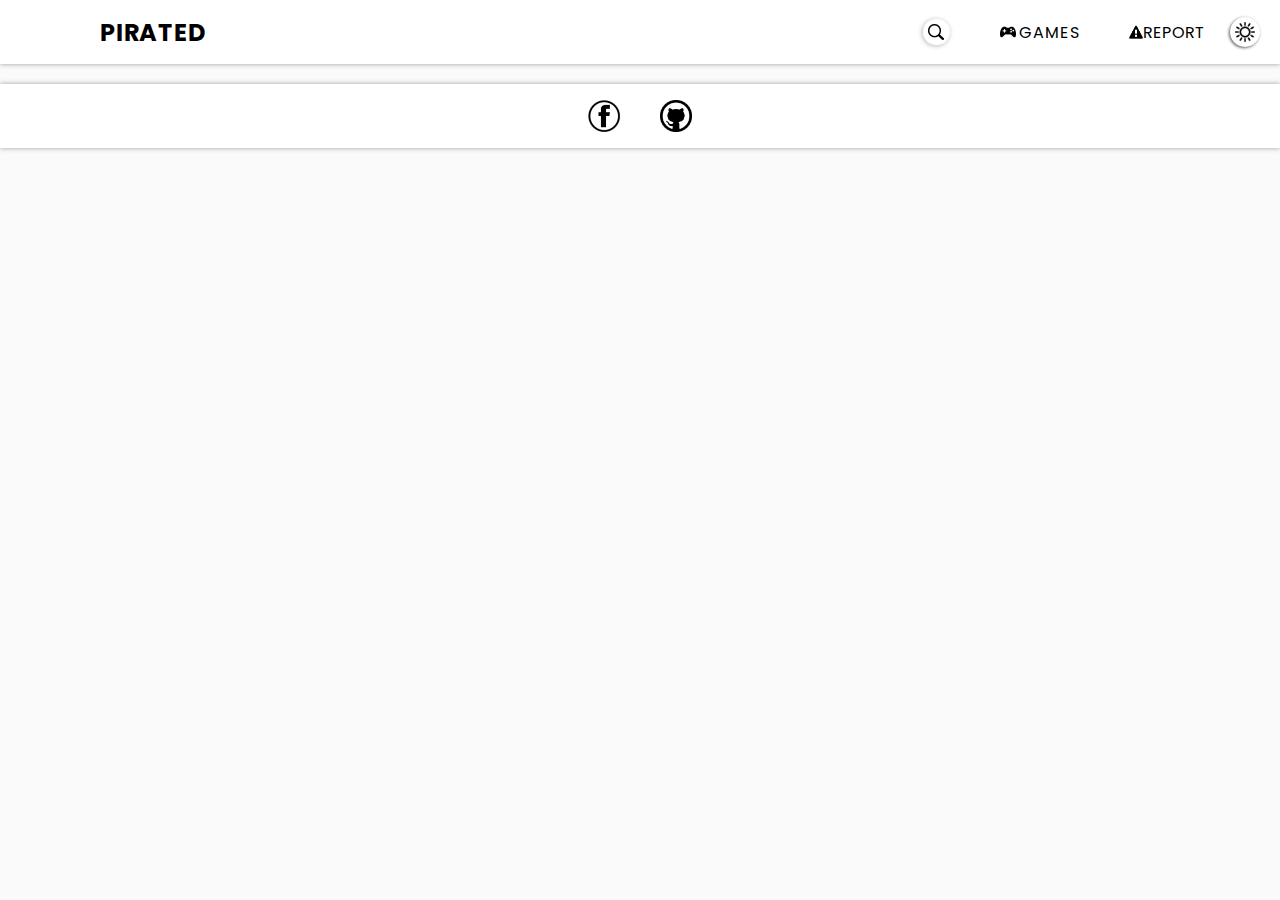
==== commit d075ce81: "Updated HTML" ====
--- a/games.html
+++ b/games.html
@@ -1,7 +1,7 @@
 <!DOCTYPE html>
 <html lang="en">
   <head>
-    <!-- Google tag (gtag.js) 
+    <!-- Google tag (gtag.js) -->
     <script async src="https://www.googletagmanager.com/gtag/js?id=G-71M0QYN05R"></script>
     <script>
     window.dataLayer = window.dataLayer || [];
@@ -9,7 +9,7 @@
     gtag('js', new Date());
 
     gtag('config', 'G-71M0QYN05R');
-    </script> -->
+    </script> 
     <meta charset="utf-8">
     <meta name="viewport" content="width=device-width, initial-scale=1">
     <link rel="icon" type="image/x-icon" href="icons/pirated.ico">
--- a/index.css
+++ b/index.css
@@ -1,4 +1,4 @@
-@media screen and (max-width: 1366px) {
+/* @media screen and (max-width: 1366px) { */
 
 * {
   padding: 0px;
@@ -182,6 +182,32 @@
 
 .game-detail .cols-2 table td .donate:hover {
   background: linear-gradient(to bottom right, rgb(83, 83, 252),#2f2fff,rgb(34, 34, 243));
+}
+
+.support-wrapper .support-container .cols-2:nth-child(2) button:hover,
+.support-wrapper .support-container .cols-2 .cols-3:nth-child(1) .coffee-wrapper-c:hover,
+.support-wrapper .support-container .cols-2 .cols-3:nth-child(2) .coffee-close:hover {
+  background: black;
+  color: white;
+}
+
+.support-wrapper.dark-mode .support-container .cols-2:nth-child(2) button:hover,
+.support-wrapper.dark-mode .support-container .cols-2 .cols-3:nth-child(1) .coffee-wrapper-c:hover,
+.support-wrapper.dark-mode .support-container .cols-2 .cols-3:nth-child(2) .coffee-close:hover {
+  background: rgb(255, 255, 255);
+  color: rgb(0, 0, 0);
+}
+
+.support-wrapper .support-container .cols-2 .cols-3:nth-child(2) .coffee-price-wrapper > button:hover {
+  background: black;
+  color: white;
+  transform: translateY(-3px);
+}
+
+.support-wrapper.dark-mode .support-container .cols-2 .cols-3:nth-child(2) .coffee-price-wrapper > button:hover {
+  background: rgb(255, 255, 255);
+  color: rgb(0, 0, 0);
+  transform: translateY(-3px);
 }
 
 footer .links .link-icons:hover {
@@ -632,7 +658,7 @@
 header ul li:nth-child(1) p,
 header ul li:nth-child(2) p,
 header ul li:nth-child(5) p {
-  padding-bottom: 15px;
+  padding: 0px 10px 15px;
 }
 
 header ul li {
@@ -1107,6 +1133,195 @@
   font-family: poppins-r;
 }
 
+/* Coffee */
+
+@keyframes onexpand {
+  0% {
+    transform: scale(0);
+  }
+  100% {
+    transform: none;
+  }
+}
+
+.support-wrapper {
+  background: rgba(0, 0, 0, 0.877);
+  position: fixed;
+  z-index: 1;
+  top: 0;
+  left: 0;
+  width: 100%;
+  height: 100%;
+  display: none;
+  flex-wrap: wrap;
+  flex-direction: row;
+  justify-content: center;
+  align-items: center;
+  color: inherit;
+  animation: onexpand .5s ease-in-out 1;
+}
+
+.support-wrapper.show {
+  display: flex;
+}
+
+.support-wrapper .support-container {
+  width: 60%;
+  height: auto;
+  box-shadow: 0px 0px 2px white;
+  padding: 20px 10px 10px;
+  background: rgb(252, 252, 252);
+}
+
+.support-wrapper .support-container button {
+  cursor: pointer;
+}
+
+.support-wrapper .support-container h2 {
+  font-family: poppins-b;
+  font-size: 22px;
+}
+
+.support-wrapper .support-container .cols-2:nth-child(1) {
+  max-height: 550px;
+  overflow: auto;
+}
+
+.support-wrapper .support-container .cols-2:nth-child(2) {
+  display: flex;
+  flex-wrap: wrap;
+  flex-direction: row;
+  justify-content: space-around;
+  align-items: center;
+  margin-top: 10px;
+  max-height: 200px;
+  padding: 20px 0px;
+  transition: .2s ease-in-out;
+}
+
+.support-wrapper .support-container .cols-2 > button {
+  padding: 10px 20px;
+  background: linear-gradient();
+  text-transform: uppercase;
+  font-family: poppins-b;
+  box-shadow: 0px 0px 2px rgb(0, 0, 0);
+}
+
+.support-wrapper .support-container .cols-2 .cols-3:nth-child(1) {
+  text-align: center;
+  display: flex;
+  flex-wrap: wrap;
+  flex-direction: column;
+  justify-content: center;
+}
+
+.support-wrapper .support-container .cols-2 .cols-3:nth-child(1) .coffee-wrapper-c {
+  padding: 10px 19px;
+  border-radius: 100px;
+  font-size: 1em;
+  font-family: poppins-b;
+  box-shadow: -1px 1px 5px rgb(168, 168, 168);
+  margin: 10px 0px;
+  background: transparent;
+  color: inherit;
+}
+
+.support-wrapper .support-container .cols-2 .cols-3:nth-child(1) h2 {
+  padding: 10px 0px;
+}
+
+.support-wrapper .support-container .cols-2 .cols-3:nth-child(1) p {
+  margin-bottom: 20px;
+}
+
+.support-wrapper .support-container .cols-2 .cols-3:nth-child(2) {
+  width: 100%;
+  height: auto;
+  display: block;
+  text-align: center;
+}
+
+.support-wrapper .support-container .cols-2 .cols-3:nth-child(2) .coffee-close {
+  padding: 5px 10px;
+  margin: 15px 0px;
+  font-family: poppins-b;
+  text-transform: uppercase;
+  background: transparent;
+  box-shadow: 0px 0px 2px rgb(78, 78, 78);
+}
+
+.support-wrapper .support-container .cols-2 .cols-3:nth-child(2) .coffee-price-wrapper {
+  display: flex;
+  flex-wrap: wrap;
+  flex-direction: row;
+  justify-content: center;
+  align-items: center;
+  padding: 10px 0px;
+}
+
+.support-wrapper .support-container .cols-2 .cols-3:nth-child(2) .coffee-price-wrapper > button {
+  padding: 10px 13px;
+  font-family: poppins-b;
+  border-radius: 50px;
+  margin: 0px 10px;
+  box-shadow: 0px 0px 2px rgb(51, 51, 51);
+  background: transparent;
+  transition: .1s ease-in-out;
+}
+
+.support-wrapper .support-container .cols-2 .cols-3:nth-child(2) .coffee-price-wrapper > button.a2 {
+  background: black;
+  color: white;
+  transform: translateY(-3px);
+}
+
+.support-wrapper .support-container .cols-2 .cols-3:nth-child(2) img {
+  width: 40%;
+  margin: 30px auto 20px;
+  display: block;
+}
+
+.support-wrapper .support-container .cols-2 .cols-3:nth-child(2) h3 {
+  background: rgb(241, 241, 241);
+  font-family: Arial, Helvetica, sans-serif;
+  padding: 10px 0px;
+}
+
+.support-wrapper .support-container .cols-2 .cols-3:nth-child(2) h3 span {
+  font-family: Arial, Helvetica, sans-serif;
+}
+.support-wrapper .support-container .cols-2 .cols-3:nth-child(2) #button-1,
+.support-wrapper .support-container .cols-2 .cols-3:nth-child(2) #button-2,
+.support-wrapper .support-container .cols-2 .cols-3:nth-child(2) #button-3,
+.support-wrapper .support-container .cols-2 .cols-3:nth-child(2) #button-4,
+.support-wrapper .support-container .cols-2 .cols-3:nth-child(2) #button-5 {
+  width: 45%;
+  margin: 10px auto 0px;
+  display: none;
+}
+
+.support-wrapper .support-container .cols-2 .cols-3:nth-child(2) #button-1.show,
+.support-wrapper .support-container .cols-2 .cols-3:nth-child(2) #button-2.show,
+.support-wrapper .support-container .cols-2 .cols-3:nth-child(2) #button-3.show,
+.support-wrapper .support-container .cols-2 .cols-3:nth-child(2) #button-4.show,
+.support-wrapper .support-container .cols-2 .cols-3:nth-child(2) #button-5.show {
+  display: block;
+}
+
+.support-wrapper .support-container .cols-2:nth-child(2).hide {
+  display: none;
+}
+
+.support-wrapper .support-container .cols-2 .cols-3.hide {
+  display: none;
+}
+
+.support-wrapper .support-container .cols-2 .cols-3.show {
+  display: block;
+}
+
+/* Footer */
+
 footer {
   width: 100%;
   height: 4em;
@@ -1213,6 +1428,42 @@
   background: #ffffffef;
 }
 
+.support-wrapper.dark-mode {
+  color: white;
+}
+
+.support-wrapper.dark-mode .support-container {
+  background: linear-gradient(to bottom right, rgb(7, 7, 7), rgb(10, 10, 10), rgb(7, 7, 7));
+}
+
+.support-wrapper.dark-mode .support-container button {
+  color: inherit;
+  background: transparent;
+  box-shadow: 0px 0px 2px white;
+}
+
+.support-wrapper.dark-mode .support-container .cols-2 .cols-3:nth-child(1) .coffee-wrapper-c {
+  box-shadow: 0px 0px 2px rgb(184, 184, 184);
+}
+
+.support-wrapper.dark-mode .support-container .cols-2 .cols-3:nth-child(2) h3 {
+  color: inherit;
+  background: rgb(26, 26, 26);
+}
+
+.support-wrapper.dark-mode .support-container .cols-2 .cols-3:nth-child(2) .coffee-price-wrapper > button {
+  color: rgb(199, 199, 199);
+}
+
+.support-wrapper.dark-mode .support-container .cols-2 .cols-3:nth-child(2) .coffee-price-wrapper > button.a2 {
+  color: black;
+  background: white;
+}
+
+.support-wrapper.dark-mode .support-container .cols-2 .cols-3:nth-child(2) img {
+  content: url(icons/coffee-w.png);
+}
+
 footer.dark-mode .facebook {
   content: url(icons/fb-w.png);
 }
@@ -1234,4 +1485,4 @@
 
 
 
-} /** End Of 1366px**/+/* } * End Of 1366px* */